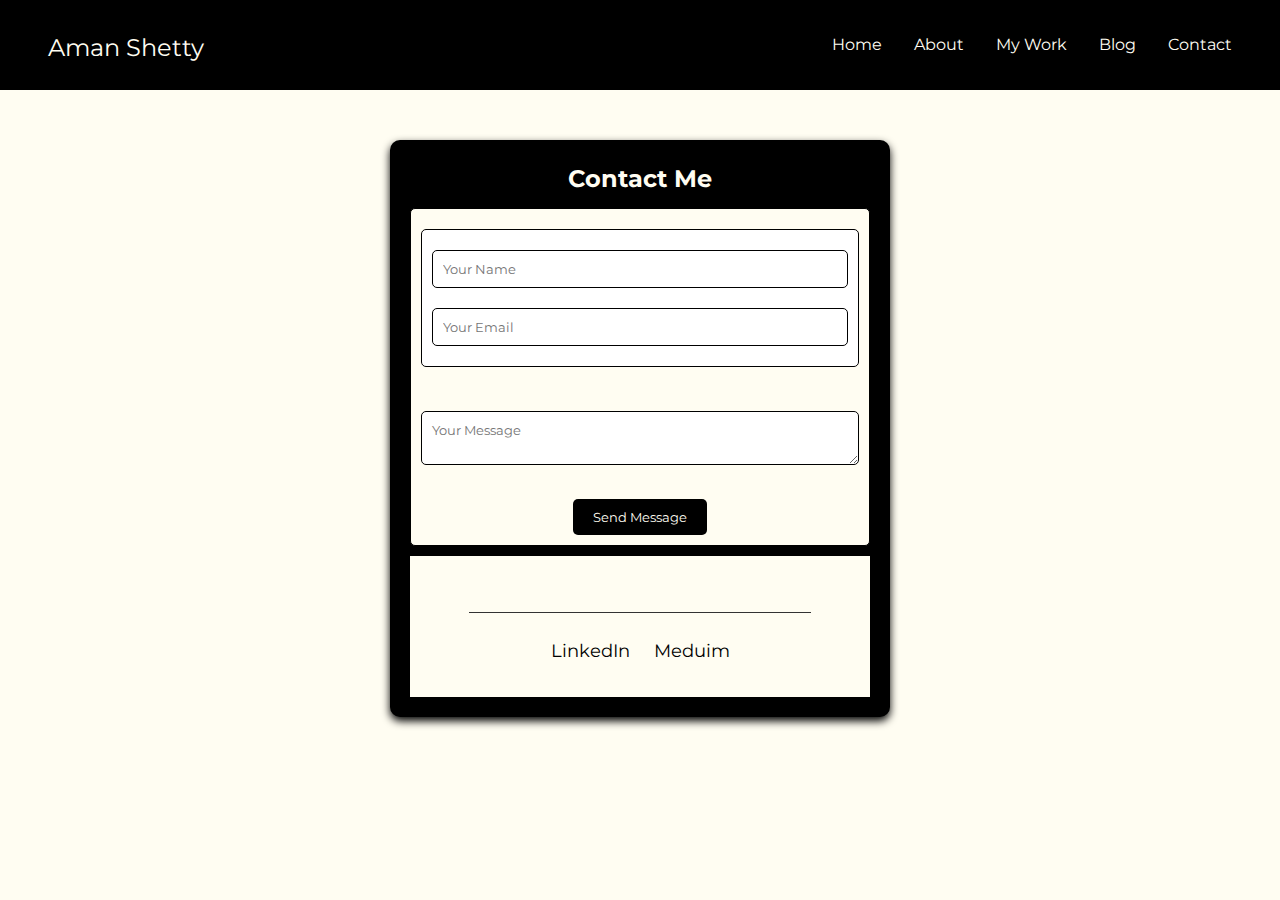
==== contact.html @ 751310dd "Add files via upload" ====
<!DOCTYPE html>
<html lang="en">
<head>
    <meta charset="UTF-8">
    <title>Contact | Portfolio | UI/UX & Graphic Designer</title>
    <link rel="stylesheet" href="style.css">
<link href="https://fonts.googleapis.com/css2?family=Montserrat:wght@400;700&family=Open+Sans:wght@400&display=swap" rel="stylesheet">

</head>
<body>
    <header>
        <nav class="animated-nav">
            <h1 class="logo"><a href="index.html">Aman Shetty</a></h1>
            <ul class="nav-links">
                <li><a href="index.html">Home</a></li>
                <li><a href="about.html">About</a></li>
                <li><a href="portfolio.html">My Work</a></li>
                <li><a href="blog.html">Blog</a></li>
                <li><a href="contact.html">Contact</a></li>
            </ul>
            <div class="hamburger">
                <span class="line"></span>
                <span class="line"></span>
                <span class="line"></span>
            </div>
        </nav>
    </header>

   <div class="contact-container">
  <h2 class="contact-title">Contact Me</h2>
  <form class="contact-form">
    <div class="form-group">
      <input type="text" class="contact-input" placeholder="Your Name" required />
      <input type="email" class="contact-input" placeholder="Your Email" required />
    </div>
    <textarea class="contact-textarea" placeholder="Your Message" required></textarea>
    <button type="submit" class="contact-button">Send Message</button>
  </form>

    <footer>
    <div class="footer-line"></div>
       <div class="socials">
        <a href="https://www.linkedin.com/in/aman-shetty-22ba79263/" target="_blank" aria-label="LinkedIn">LinkedIn</a>
       
        <a href="https://medium.com/@amanshetty0007" target="_blank" aria-label="Meduim">Meduim</a>
    </div>
</footer>


    <script src="script.js"></script>
</body>
</html>
---- style.css ----
* {
    margin: 0;
    padding: 0;
    box-sizing: border-box;
}

body {
    font-family: 'Montserrat', sans-serif;
    background-color: #fffdf2;
    color: #000000;
    line-height: 1.6;
}


h1, h2, h3, .primary-bold, .contact-title {
    font-family: 'Montserrat', sans-serif;
    font-weight: bold;
}


p, span, .supporting-text, .contact-input,
.contact-textarea, .contact-button {
    font-family: 'Montserrat', sans-serif;
    font-weight: normal;
}



.animated-nav {
    display: flex;
    justify-content: space-between;
    align-items: center;
    padding: 1.2rem 3rem;
    background-color: #000000;
    transition: background 0.2s;
}

.logo a {
    color: #fffdf2;
    text-decoration: none;
    font-size: 1.5rem;
    font-weight: normal;
}

.nav-links {
    list-style: none;
    display: flex;
    gap: 2rem;
}

.nav-links li a {
    color: #fffdf2;
    text-decoration: none;
    position: relative;
    transition: color 0.3s, transform 0.3s;
}

.nav-links li a::after {
    content: '';
    width: 0;
    height: 2px;
    background: #00E676;
    position: absolute;
    left: 0;
    bottom: -4px;
    transition: width 0.3s;
}

.nav-links li a:hover {
    color: #00E676;
    transform: scale(1.1);
}

.nav-links li a:hover::after {
    width: 100%;
}


.hamburger {
    display: none;
    flex-direction: column;
    cursor: pointer;
}

.hamburger .line {
    width: 25px;
    height: 3px;
    background: #000000;
    margin: 3px 0;
}


.hero-section {
    display: flex;
    justify-content: center;
    align-items: center;
    height: 90vh;
    background: #fffdf2;
    padding: 0 2rem;
    text-align: center;
    animation: fadeIn 1s;
}

.hero-content {
    max-width: 700px;
    color: #000000;
}

.hero-content h2 {
    font-size: 2.8rem;
    margin-bottom: 1rem;
    color: #000000;
}

.hero-content .highlight {
    color: #000000;
}

.hero-content p {
    font-size: 1.2rem;
    margin-bottom: 2rem;
}

.cta {
    padding: 0.8rem 1.8rem;
    background: #000000;
    color: #fff;
    text-decoration: none;
    border-radius: 4px;
    transition: background 0.3s;
}

.cta:hover {
    background: #00E676;
}


.portfolio-section, .contact-section {
    background-color: #fffdf2;
    padding: 4rem 2rem;
    max-width: 1300px;
    margin: auto;
    animation: slideIn 1.5s ease-out;
}

.projects, .posts, .contact-form {
    background-color: #fffdf2;
    display: flex;
    flex-wrap: wrap;
    gap: 1.5rem;
    justify-content: center;
}


@keyframes slideIn {
    0% {
        transform: translateY(30px);
        opacity: 0;
    }
    100% {
        transform: translateY(0);
        opacity: 1;
    }
}

@keyframes fadeIn {
    0% {
        opacity: 0;
    }
    100% {
        opacity: 1;
    }
}

/* Responsive */
@media (max-width: 768px) {
    .hamburger {
        display: flex;
    }
    
    .nav-links {
        display: none;
        position: absolute;
        top: 100%;
        right: 0;
        width: 100%;
        flex-direction: column;
        background: #fffdf2;
        padding: 1rem 0;
    }

    .nav-links.active {
        display: flex;
    }
}
/* Scroll-triggered Fade In */
.fade-in {
    opacity: 0;
    transform: translateY(30px);
    transition: all 0.6s ease-out;
}

.fade-in.active {
    opacity: 1;
    transform: translateY(0);
}
footer {
    background: #fffdf2; 
    color: #000000; 
    padding: 2rem 1rem; 
    text-align: center;
    position: relative;
}

footer p {
    margin: 0;
    font-size: 0.9rem;
}

footer .socials {
    margin-top: 1rem;
    display: flex;
    justify-content: center;
    gap: 1.5rem;
}

footer .socials a {
    color: #000000; 
    text-decoration: none;
    font-size: 1.1rem;
    transition: color 0.3s, transform 0.3s;
}

footer .socials a:hover {
    color: #00E676;
    transform: scale(1.1);
}


.footer-line {
    width: 80%;
    margin: 1.5rem auto;
    border-bottom: 1px solid #333333; 
    animation: widthExpand 1.5s ease-out forwards;
}

@keyframes widthExpand {
    0% {
        width: 0;
    }
    100% {
        width: 80%;
    }
}

.project img {
    width: 10%; 
    border-radius: 8px; 
    transition: transform 0.3s; 
}

.project img:hover {
    transform: scale(1.05); 
}
.projects {
    display: flex;
    justify-content: space-between;
    gap: 10px; 
    padding: 40px 5%;
    overflow-x: auto; 
    scroll-snap-type: x mandatory; 
}

.project-box {
    background: white;
    border-radius: 8px;
    box-shadow: 0 4px 15px rgba(0, 0, 0, 0.1); 
    overflow: hidden;
    width: 250px; 
    min-width: 250px; 
    flex: 0 0 auto; 
    transition: all 0.5s ease; 
    display: flex;
    flex-direction: column; 
}

.project-box.expanded {
    width: 100%; 
    flex-basis: 100%;
    max-height: none; 
}

.project-image-wrapper {
    display: none; 
}

.project-box.expanded .project-image-wrapper {
    display: block; 
}

.project-image-wrapper img {
    width: 100%; 
    height: auto;
    border-radius: 8px 8px 0 0; 
}

.project-content {
    padding: 15px;
}

.project-content h3 {
    font-size: 1.5em;
    margin: 0;
    color: #000000;
}

.project-content p {
    font-size: 1em;
    color: #000000;
    margin: 10px 0 0;
}

.hidden-content {
    display: none; 
    padding: 15px;
    opacity: 0;
    transition: opacity 0.3s ease;
}

.project-box.expanded .hidden-content {
    display: block;
    opacity: 1;
}

.hidden-content p {
    font-size: 1.2em;
    color: #000000;
}

.hidden-content img {
    width: 70%; 
    margin: 15px auto; 
    display: block;
    border-radius: 15px; 
}

.project-box:not(.expanded) {
    cursor: pointer;
}

.project-box:not(.expanded) .hidden-content {
    display: none;
}

.projects.hidden .project-box:not(.expanded) {
    opacity: 0;
    pointer-events: none;
    transition: opacity 0.3s ease;
}

/* Animation Styles */
.project-box {
    transition: transform 0.5s ease, width 0.5s ease, opacity 0.5s ease;
}

.project-box.expanded {
    transform: scale(1.05); 
}

.project-box:not(.expanded):hover {
    transform: scale(1.02); 
}

/* Other Utility Styles */
@media screen and (max-width: 768px) {
    .projects {
        flex-direction: column; 
    }

    .project-box {
        width: 100%; 
        min-width: initial; 
    }
}

.contact-container {
    background-color: #000000; 
    padding: 20px; 
    border-radius: 10px; 
    box-shadow: 0 4px 8px rgb(0, 0, 0); 
    max-width: 500px; 
    margin: 50px auto; 
    text-align: center; 
  }
  
  .contact-title {
    color: #fffdf2; 
}
  
  .contact-form {
    width: 100%;
    padding: 10px;
    margin: 10px 0;
    border: 1px solid #000000;
    border-radius: 5px;
    background-color: #fffdf2;
    color: #ffffff;
  }
  
  .form-group {
    width: 100%;
    padding: 10px;
    margin: 10px 0;
    border: 1px solid #000000;
    border-radius: 5px;
    background-color: #ffffff;
    color: #ffffff;
  }
  
  .contact-input,
  .contact-textarea {
    width: 100%;
    padding: 10px;
    margin: 10px 0;
    border: 1px solid #000000;
    border-radius: 5px;
    background-color: #ffffff;
    color: #000000;
  }
  
  .contact-input:focus,
  .contact-textarea:focus {
    outline: none;
    border-color: #000000;
    box-shadow: 0 0 8px rgba(0, 0, 0, 0.4);
  }
  
  .contact-textarea {
    width: 100%;
    padding: 10px;
    margin: 10px 0;
    border: 1px solid #000000;
    border-radius: 5px;
    background-color: #ffffff;
    color: #000000;
  }
  
  .contact-button {
    background-color: #000000;
    color: #fffdf2;
    border: none;
    padding: 10px 20px;
    border-radius: 5px;
    cursor: pointer;
    transition: background-color 0.3s ease;
  }
  
  .contact-button:hover {
    background-color: #00E676;
  }
  
  .social-links {
    text-align: center;
    margin-top: 20px;
  }
  
  .social-link {
    margin: 0 10px;
    color: #00E676;
    font-size: 1rem;
    text-decoration: none;
    transition: color 0.3s ease;
  }
  
  .social-link i {
    margin-right: 6px;
  }
  
  .social-link:hover {
    color: #00E676;
  }
  
  @media (max-width: 768px) {
    .form-group {
      flex-direction: column;
    }
  
    .contact-input {
      margin-bottom: 15px;
    }
  }
  img {
    width: 200px; 
    border-radius: 15px; 
    margin: 10px; 
}
.profile-image {
    width: 200px;
    border-radius: 15px;
    margin: 40px;
}
.blog-section{
    background-color: #fffdf2;
    padding: 4rem 2rem;
    max-width: 1300px;
    margin: auto;
    animation: slideIn 1.5s ease-out;
}
.about-text {
    flex: 1;
    color: #000000;
}
.about-section {
    display: flex;
    flex-direction: column;
    text-align: center;
    align-items: center;
    padding: 60px 20px;
}

.profile-image {
    max-width: 200px;
    border-radius: 5%;
    margin-bottom: 20px;
}

.about-text {
    max-width: 800px;
    text-align: center;
    padding: 20px;
    font-size: 18px;
}

.about-text p {
    margin-bottom: 15px;
}
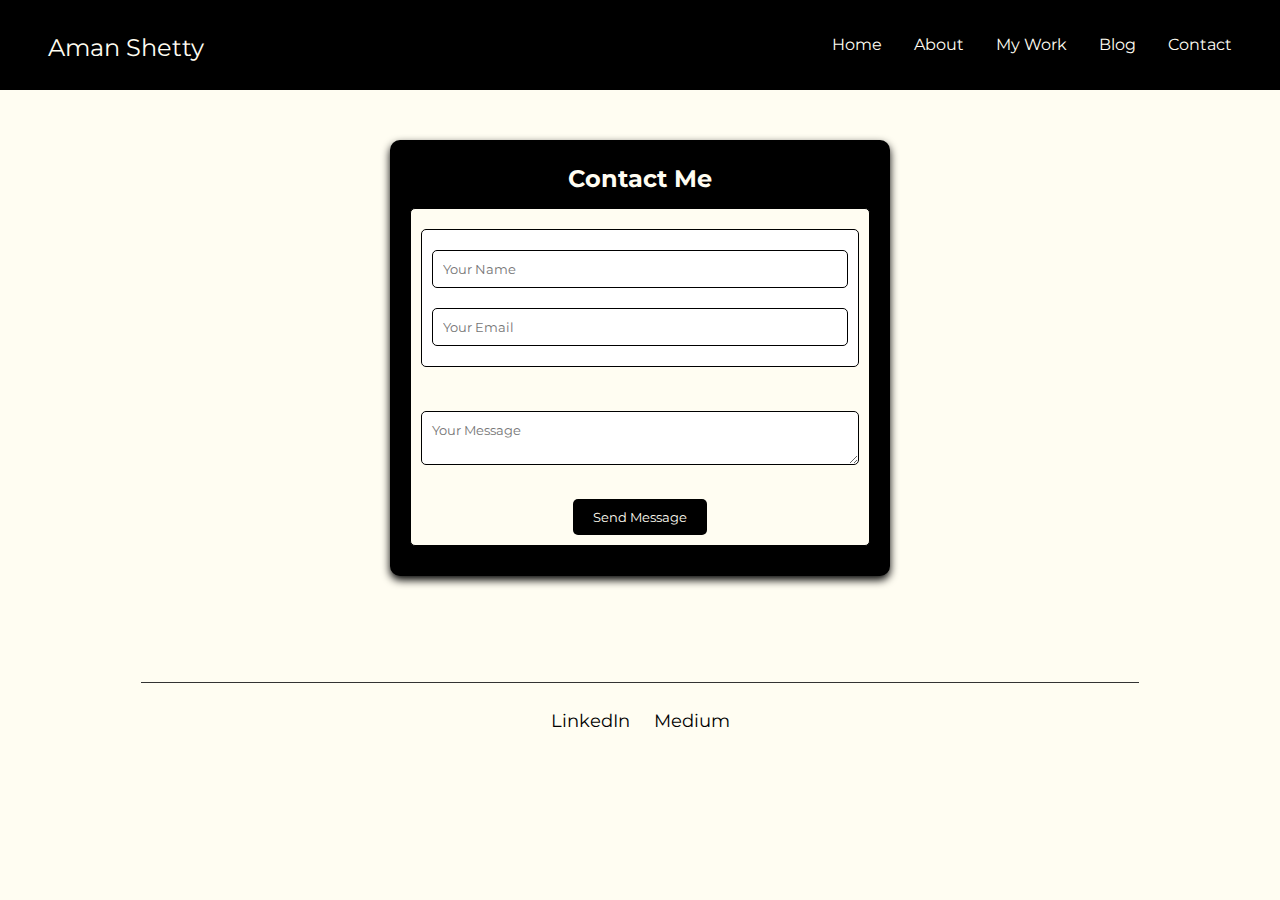
==== commit 6e231658: "contact.html" ====
--- a/contact.html
+++ b/contact.html
@@ -4,8 +4,7 @@
     <meta charset="UTF-8">
     <title>Contact | Portfolio | UI/UX & Graphic Designer</title>
     <link rel="stylesheet" href="style.css">
-<link href="https://fonts.googleapis.com/css2?family=Montserrat:wght@400;700&family=Open+Sans:wght@400&display=swap" rel="stylesheet">
-
+    <link href="https://fonts.googleapis.com/css2?family=Montserrat:wght@400;700&family=Open+Sans:wght@400&display=swap" rel="stylesheet">
 </head>
 <body>
     <header>
@@ -26,26 +25,25 @@
         </nav>
     </header>
 
-   <div class="contact-container">
-  <h2 class="contact-title">Contact Me</h2>
-  <form class="contact-form">
-    <div class="form-group">
-      <input type="text" class="contact-input" placeholder="Your Name" required />
-      <input type="email" class="contact-input" placeholder="Your Email" required />
+    <div class="contact-container">
+        <h2 class="contact-title">Contact Me</h2>
+        <form class="contact-form" action="https://formspree.io/f/xovqdrol" method="POST">
+            <div class="form-group">
+                <input type="text" name="name" class="contact-input" placeholder="Your Name" required />
+                <input type="email" name="email" class="contact-input" placeholder="Your Email" required />
+            </div>
+            <textarea name="message" class="contact-textarea" placeholder="Your Message" required></textarea>
+            <button type="submit" class="contact-button">Send Message</button>
+        </form>
     </div>
-    <textarea class="contact-textarea" placeholder="Your Message" required></textarea>
-    <button type="submit" class="contact-button">Send Message</button>
-  </form>
 
     <footer>
-    <div class="footer-line"></div>
-       <div class="socials">
-        <a href="https://www.linkedin.com/in/aman-shetty-22ba79263/" target="_blank" aria-label="LinkedIn">LinkedIn</a>
-       
-        <a href="https://medium.com/@amanshetty0007" target="_blank" aria-label="Meduim">Meduim</a>
-    </div>
-</footer>
-
+        <div class="footer-line"></div>
+        <div class="socials">
+            <a href="https://www.linkedin.com/in/aman-shetty-22ba79263/" target="_blank" aria-label="LinkedIn">LinkedIn</a>
+            <a href="https://medium.com/@amanshetty0007" target="_blank" aria-label="Medium">Medium</a>
+        </div>
+    </footer>
 
     <script src="script.js"></script>
 </body>
--- a/style.css
+++ b/style.css
@@ -534,4 +534,25 @@
 
 .about-text p {
     margin-bottom: 15px;
-}+}
+.hidden-content {
+    position: relative;
+    padding-top: 40px; /* Add some padding if needed to prevent content from overlapping the button */
+}
+
+.back-button {
+    position: absolute;
+    top: 10px; /* Adjust to your preference */
+    right: 10px; /* Adjust to your preference */
+    padding: 8px 16px;
+    font-size: 14px;
+    color: #fff;
+    background-color: #000000;
+    border: none;
+    border-radius: 5px;
+    cursor: pointer;
+}
+
+.back-button:hover {
+    background-color: #00E676;
+}
